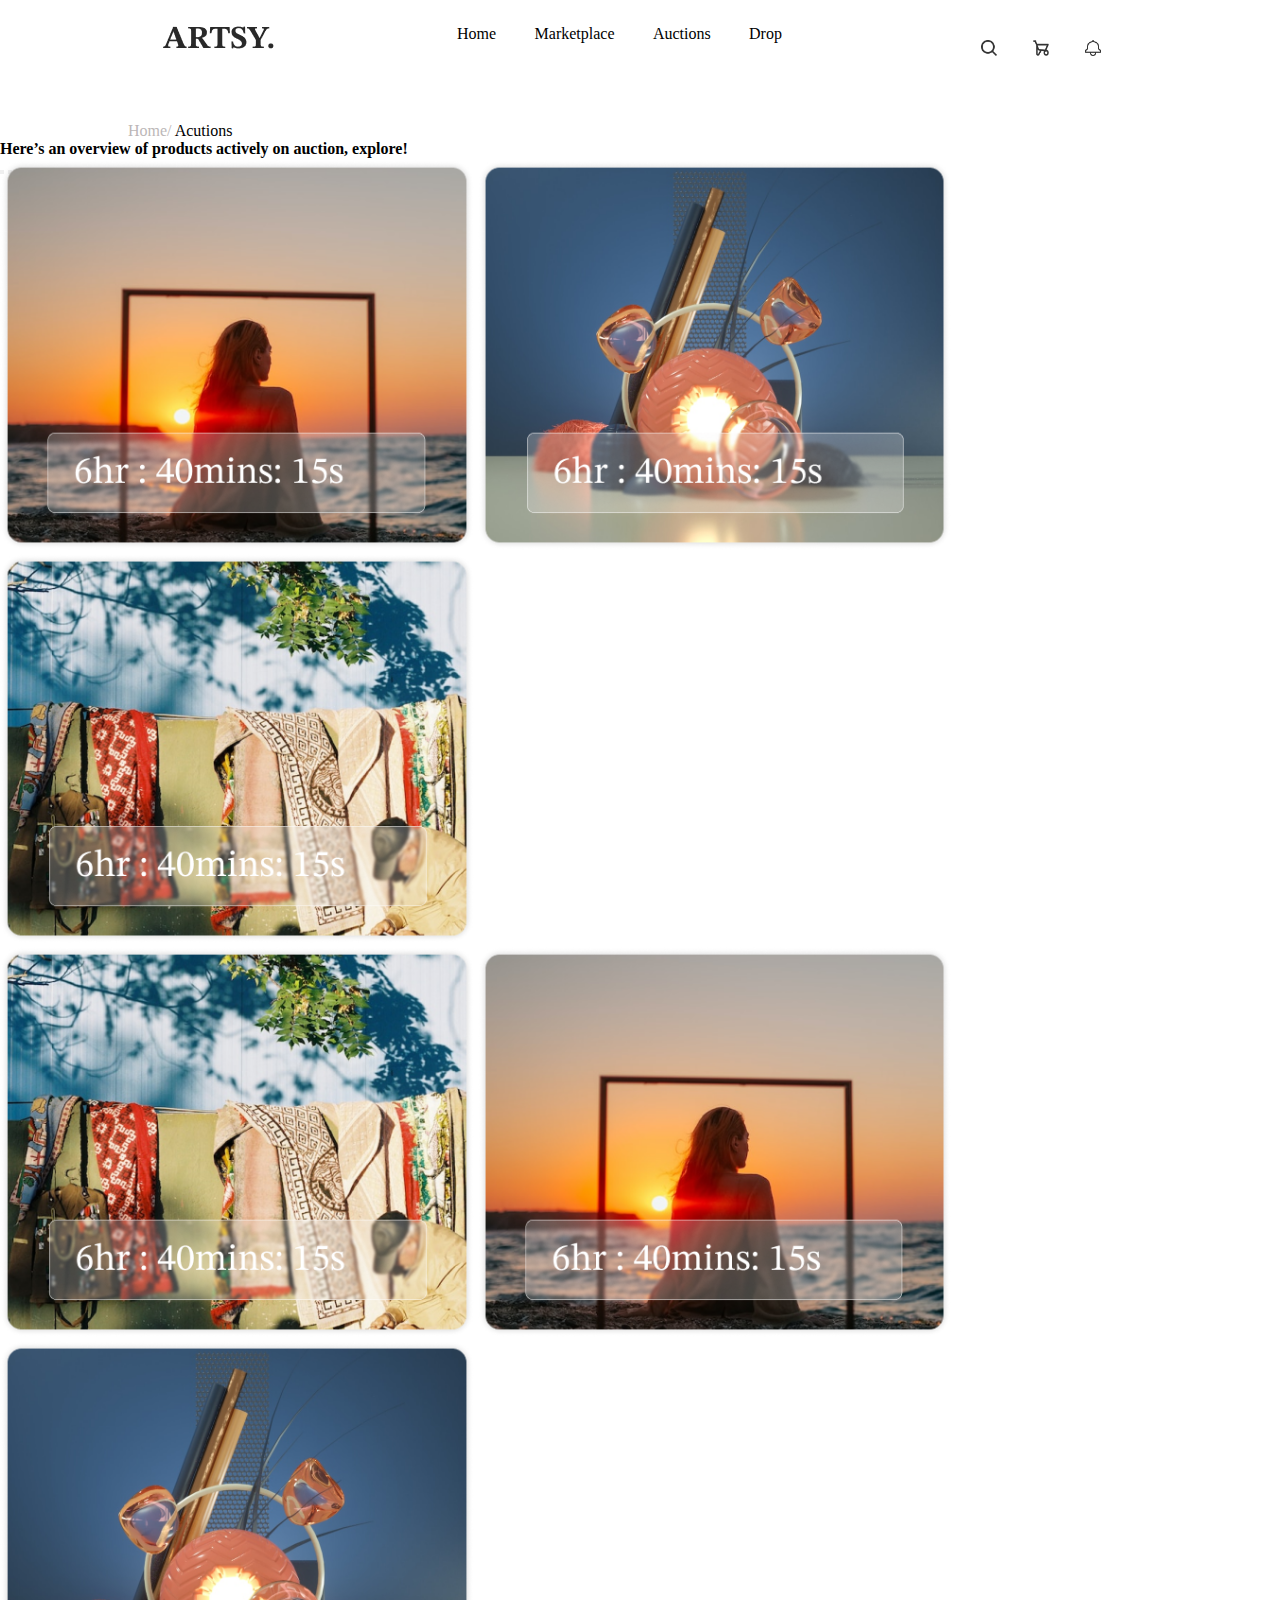
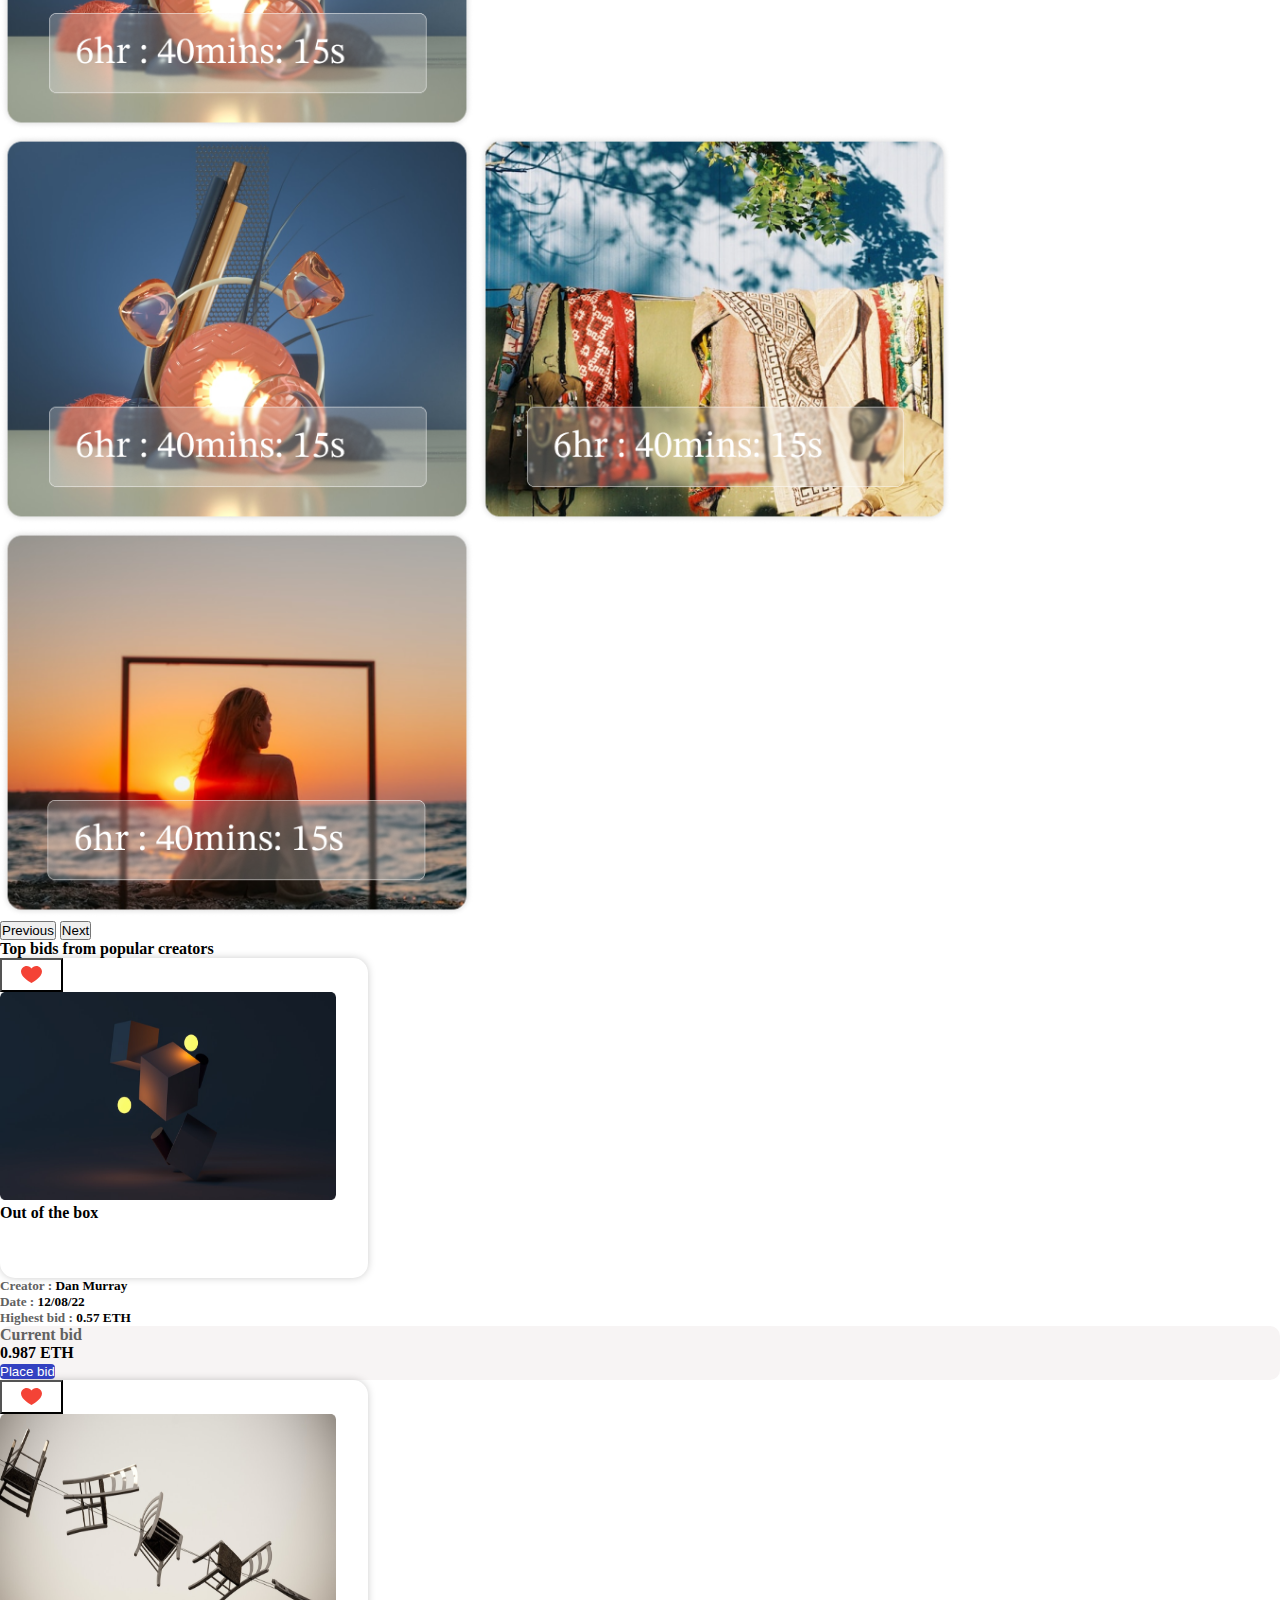
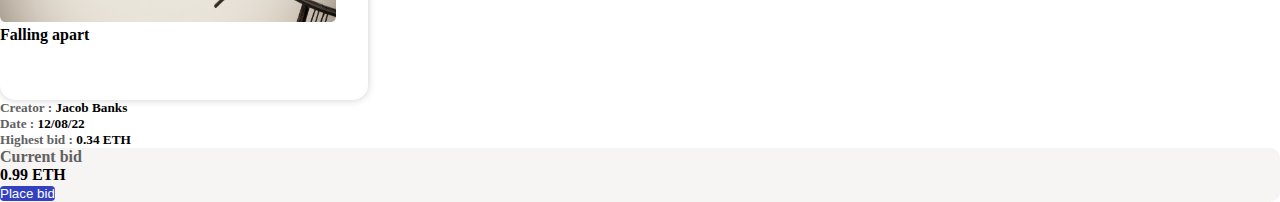
==== Acutions.html @ b5e0a6f0 "first commit" ====
<!DOCTYPE html>
<html lang="en">
  <head>
    <meta charset="UTF-8" />
    <meta http-equiv="X-UA-Compatible" content="IE=edge" />
    <meta name="viewport" content="width=device-width, initial-scale=1.0" />
    <title>Document</title>
    <link rel="stylesheet" href="style/style.css" />
    <link
      href="https://fonts.cdnfonts.com/css/clash-display"
      rel="stylesheet"
    />
    <link
      href="https://cdn.jsdelivr.net/npm/bootstrap@5.0.2/dist/css/bootstrap.min.css"
      rel="stylesheet"
      integrity="sha384-EVSTQN3/azprG1Anm3QDgpJLIm9Nao0Yz1ztcQTwFspd3yD65VohhpuuCOmLASjC"
      crossorigin="anonymous"
    />
    <link rel="stylesheet" href="font-awesome-4.7.0/css/font-awesome.min.css" />
  </head>
  <body>
    <!--Navigation section begin-->
    <nav class="nav">
      <!--Logo-->
      <div class="logo">
        <img src="img/logo.png" alt="" />
      </div>
      <!--Nav links-->
      <div class="nav-menu">
        <ul class="nav-menus me-auto mb-2 mb-lg-0">
          <li class="nav-item" id="underline">
            <a class="nav-link" href="index.html">Home</a>
            <div class="bottom"></div>
          </li>
          <li class="nav-item">
            <a class="nav-link" id="home" href="Marketplace.html"
              >Marketplace</a
            >
            <div class="bottom"></div>
          </li>
          <li class="nav-item">
            <a class="nav-link" href="Acutions.html">Auctions</a>
            <div class="bottom"></div>
          </li>
          <li class="nav-item">
            <a class="nav-link" href="Drop.html">Drop</a>
            <div class="bottom"></div>
          </li>
        </ul>
      </div>
      <!--Nav icon-->
      <div class="nav-icon">
        <a href="#"><img src="img/search.png" alt="" class="icon-img" /></a>
        <a href="checkout.html"
          ><img src="img/cart.png" alt="" class="icon-img"
        /></a>
        <a href="Drop.html">
          <img src="img/alarm.png" alt="" class="icon-img"
        /></a>
      </div>
    </nav>
    <!--Navigation section end-->
    <main>
      <div class="edit-link-box">
        <a class="edit-link" href="index.html">Home/</a>
        <a class="edit-link" id="pro-link" href="Acutions.html">Acutions</a>
      </div>
    </main>
    <!-- acuation description begin -->
    <div class="container">
      <h4 class="my-5">
        Here’s an overview of products actively on auction, explore!
      </h4>
      <div
        id="carouselExampleDark"
        class="carousel carousel-dark slide"
        data-bs-ride="carousel"
      >
        <div class="carousel-indicators">
          <button
            type="button"
            data-bs-target="#carouselExampleDark"
            data-bs-slide-to="0"
            class="active"
            aria-current="true"
            aria-label="Slide 1"
          ></button>
          <button
            type="button"
            data-bs-target="#carouselExampleDark"
            data-bs-slide-to="1"
            aria-label="Slide 2"
          ></button>
          <button
            type="button"
            data-bs-target="#carouselExampleDark"
            data-bs-slide-to="2"
            aria-label="Slide 3"
          ></button>
        </div>
        <div class="carousel-inner">
          <div class="carousel-item active" data-bs-interval="10000">
            <div class="d-flex">
              <img
                src="img/Component 8.png"
                class="d-block auctions-img"
                alt="..."
              />
              <img
                src="img/Component 9.png"
                class="d-block auctions-img"
                alt="..."
              />
              <img
                src="img/components.png"
                class="d-block auctions-img"
                alt="..."
              />
            </div>
          </div>
          <div class="carousel-item" data-bs-interval="2000">
            <div class="d-flex">
              <img
                src="img/components.png"
                class="d-block auctions-img"
                alt="..."
              />
              <img
                src="img/Component 8.png"
                class="d-block auctions-img"
                alt="..."
              />
              <img
                src="img/Component 9.png"
                class="d-block auctions-img"
                alt="..."
              />
            </div>
          </div>
          <div class="carousel-item">
            <div class="d-flex">
              <img
                src="img/Component 9.png"
                class="d-block auctions-img"
                alt="..."
              />
              <img
                src="img/components.png"
                class="d-block auctions-img"
                alt="..."
              />
              <img
                src="img/Component 8.png"
                class="d-block auctions-img"
                alt="..."
              />
            </div>
          </div>
        </div>
        <button
          class="carousel-control-prev"
          type="button"
          data-bs-target="#carouselExampleDark"
          data-bs-slide="prev"
        >
          <span class="visually-hidden">Previous</span>
        </button>
        <button
          class="carousel-control-next"
          type="button"
          data-bs-target="#carouselExampleDark"
          data-bs-slide="next"
        >
          <span class="visually-hidden">Next</span>
        </button>
      </div>
      <h4 class="mt-5 ms-5">Top bids from popular creators</h4>
      <div class="d-flex m-auto justify-content-around">
        <!-- card section -->
        <div class="">
          <div
            class="card mt-4 mb-3"
            style="
              max-width: 23rem;
              height: 20rem;
              box-shadow: 0px 0px 9px -1px rgba(0, 0, 0, 0.25);
              border-radius: 15px;
              border-radius: 15px;
            "
          >
            <div class="card-header bg-transparent">
              <button
                class="heart-btn border border-dark ms-1 rounded-circle float-end p-1"
              >
                <img src="img/Vector (1).svg" alt="" style="width: 65%" />
              </button>
            </div>
            <div class="card-body p-0">
              <img
                src="img/auction-img.png"
                class=""
                alt=""
                style="max-width: 21rem; height: 13rem"
              />
            </div>
            <div class="bg-transparent">
              <h4 class="text-center">Out of the box</h4>
            </div>
          </div>
          <div class="my-5">
            <h5><span class="detail-span pe-2">Creator : </span> Dan Murray</h5>
            <h5 class="my-4">
              <span class="detail-span pe-4">Date : </span> 12/08/22
            </h5>
            <h5 class="my-4">
              <span class="detail-span pe-0">Highest bid :</span> 0.57 ETH
            </h5>
            <div
              class="d-flex mt-4 mb-5 p-3"
              style="background: #f7f4f4; border-radius: 10px"
            >
              <div class="me-3">
                <h4><span class="detail-span">Current bid</span></h4>
                <h4>0.987 ETH</h4>
              </div>
              <div class="mt-3">
                <button
                  class="py-2 px-5"
                  style="
                    background: #3341c1;
                    border-radius: 4px;
                    border: none;
                    color: #fff;
                  "
                >
                  Place bid
                </button>
              </div>
            </div>
          </div>
        </div>

        <!-- card section2 -->
        <div class="">
          <div
            class="card mt-4 mb-3"
            style="
              max-width: 23rem;
              height: 20rem;
              box-shadow: 0px 0px 9px -1px rgba(0, 0, 0, 0.25);
              border-radius: 15px;
              border-radius: 15px;
            "
          >
            <div class="card-header bg-transparent">
              <button
                class="heart-btn border border-dark ms-2 rounded-circle float-end p-1"
              >
                <img src="img/Vector (1).svg" alt="" style="width: 65%" />
              </button>
            </div>
            <div class="card-body p-0">
              <img
                src="img/auction-img2.png"
                class=""
                alt=""
                style="max-width: 21rem; height: 13rem"
              />
            </div>
            <div class="bg-transparent">
              <h4 class="text-center">Falling apart</h4>
            </div>
          </div>
          <div class="my-5">
            <h5><span class="detail-span pe-2">Creator : </span>Jacob Banks</h5>
            <h5 class="my-4">
              <span class="detail-span pe-4">Date : </span> 12/08/22
            </h5>
            <h5 class="my-4">
              <span class="detail-span pe-0">Highest bid :</span> 0.34 ETH
            </h5>
            <div
              class="d-flex mt-4 mb-5 p-3"
              style="background: #f7f4f4; border-radius: 10px"
            >
              <div class="me-3">
                <h4><span class="detail-span">Current bid</span></h4>
                <h4>0.99 ETH</h4>
              </div>
              <div class="mt-3">
                <button
                  class="py-2 px-5"
                  style="
                    background: #3341c1;
                    border-radius: 4px;
                    border: none;
                    color: #fff;
                  "
                >
                  Place bid
                </button>
              </div>
            </div>
          </div>
        </div>
      </div>
    </div>

    <!-- acuation description end -->

    <script
      src="https://cdn.jsdelivr.net/npm/bootstrap@5.0.2/dist/js/bootstrap.bundle.min.js"
      integrity="sha384-MrcW6ZMFYlzcLA8Nl+NtUVF0sA7MsXsP1UyJoMp4YLEuNSfAP+JcXn/tWtIaxVXM"
      crossorigin="anonymous"
    ></script>
  </body>
</html>
---- style/style.css ----
* {
  box-sizing: border-box;
  margin: 0;
  padding: 0;
}
/* Navigation section begin */
.nav {
  display: flex;
  justify-content: space-evenly;
  padding: 1rem 0;
  margin: 0.6rem 0;
}
li {
  list-style-type: none;
}
a {
  text-decoration: none !important;
}
.nav-menu ul {
  display: flex;
  cursor: pointer;
}
/* .nav-link.active {
  text-decoration: underline;
  color: red !important;
  background-color: #000000;
  border-bottom: 2px #4693ed;
} */

/* .nav-menus #underline ul li a:hover,
.nav-menu #underline .nav-menus ul li a:active {
  color: blue !important;
} */
/* .nav-menus li a:active::after,
.nav-menus li a:hover::after {
  content: "";
  border-bottom: 2px solid;
  color: red;
  width: 30%;
  background-color: rebeccapurple;
} */
.nav-link {
  padding: 0.4rem 1.2rem;
}
/* .nav-link:focus {
  font-weight: bolder;
  border-bottom: 1px solid #fff;
} */
.nav-link {
  color: #000000 !important;
}
.icon-img {
  margin: 0.9rem 0;
  padding: 0 1rem;
  width: 3rem;
  height: 1rem;
}
.active-link {
  border-bottom: 2px solid;
}
ul li .bottom {
  border-bottom: 2px solid;
  display: none;
}
/* Main container begin*/
.main-containers {
  font-family: "Clash Display", sans-serif;
}
.container-text {
  font-size: 5rem;
  font-weight: 600;
  margin: 3rem 0 5rem;
}
.paragraph-text {
  font-size: 1.7rem;
}
.container-img {
  width: 20.1rem;
  margin: 3rem 0;
  width: 100%;
}
.slider-img1 {
  width: 20%;
  margin: auto 0.5rem auto 0;
}
.slider-img2 {
  height: 75%;
  margin: auto 0.5rem auto 0;
  width: 25%;
}
.slider-img3 {
  height: 80%;
  margin: auto 0.5rem auto 0;
  position: relative;
  top: -30px;
  width: 30%;
}
.slider-img4 {
  width: 20%;
  margin: auto 0.5rem auto 0;
}
/* 2nd container begin*/
.featured-box {
  margin: 2rem 3rem;
}
.header-products {
  padding: 10px 0;
}
.featured-products {
  margin: 2rem 0;
}
.featured-img {
  width: 100%;
  /* margin: 0; */
}
/*hover effet;*/
.cards .img-top {
  display: none;
  position: absolute;
  top: 0;
  left: 0;
  z-index: 99;
}
.cards:hover .img-top {
  display: inline;
}
.product-text {
  margin: 0 0 0 2rem;
}
.products-p {
  font-size: 24px;
  font-weight: 300;
}
.img_box {
  position: relative;
  left: 0;
  right: 0;
  width: 25rem;
}
.ellipse {
  position: relative;
  right: 0;
}
.img5 {
  left: -20px;
}
.img2 {
  left: -35px;
}
.img3 {
  left: -55px;
}
.img4 {
  left: -65px;
}
.major_text {
  position: relative;
  width: 50%;
  margin: 1rem 0 0;
}
.svg {
  width: 3rem;
}
.arrow {
  border: 1px solid rgb(181, 187, 188);
  border-radius: 50%;
}
.product-text2 {
  margin: 0 2rem 0 0;
}
.box4 {
  margin-bottom: 10rem;
}
.exhibition-container {
  background: linear-gradient(
    99.99deg,
    #4693ed -26.21%,
    #79c2d2 22.16%,
    rgba(192, 86, 9, 0.49) 111.62%
  );
  color: #fff;
  justify-content: center;
  display: flex;
  flex-direction: column;
  padding: 50px;
  position: relative;
}
.exhibition-header {
  padding: 0 3.5rem;
}
.exhibition-img {
  margin: 0 auto;
  width: 90%;
  position: relative;
}
.bigArrow {
  width: 42rem;
  padding: 0 4rem 1.7rem;
}
.text-item {
  position: absolute;
  top: 23rem;
  left: 1rem;
  width: 95%;
  display: flex;
  justify-content: center;
}
.symbol {
  margin: 0 1rem 0 0;
}
.dot {
  position: relative;
  left: 25px;
}
.number {
  padding: 2rem 0 0;
}
.details {
  display: flex;
  justify-content: space-evenly;
}
.reminder {
  margin-left: 5rem;
  padding: 1.5rem 0 0;
  display: flex;
}
.link {
  margin: 0.2rem 0 0;
}
.set_reminder {
  margin: 0rem 1rem 1rem;
  padding: 0.2rem 1rem 0;
  border: 1px solid;
  border-radius: 10px;
}
.progress-section {
  margin: 1rem 4rem 0;
  display: flex;
  justify-content: space-between;
}
.next-bar {
  width: 1rem;
}
.previous {
  padding: 0.7rem 1rem;
  border: 0px solid;
  border-radius: 50%;
  background: rgba(255, 255, 255, 0.2);
  box-shadow: 7.77035px 7.77035px 11.6555px rgba(0, 0, 0, 0.15);
  backdrop-filter: blur(7.77035px);
  margin: 0.4rem;
}
/* Explore-section */
.Explore-section {
  padding: 5rem 0;
}
.Explore-arrow {
  width: 10rem;
}
.Explore-box {
  justify-content: space-between;
  padding: 0.4rem 6rem;
}
.explore-header {
  margin: auto 0;
}
/* creators_section */
.creators_section {
  background-color: #e2e2e2;
  font-family: "Clash Display", sans-serif;
  position: relative;
  height: 33rem;
}
.creators-img {
  width: 40%;
  position: absolute;
  top: -26rem;
  left: 20rem;
  bottom: 0rem;
  opacity: 0;
}
.creators-img-box {
  position: relative;
  top: 0;
  left: 0;
}
.creators-text {
  justify-content: space-around;
  padding: 2rem 0 0;
  position: relative;
}
.circa {
  text-align: center;
  font-size: 3rem;
  position: absolute;
  left: 38rem;
  top: 16rem;
}
.date {
  text-decoration: line-through;
  font-size: 8rem;
  text-align: end;
  position: absolute;
  left: 32rem;
  font-weight: bolder;
}
.paragraph-box {
  display: flex;
  justify-content: center;
  margin: auto;
  width: 50%;
  font-weight: 100;
  line-height: 1.5rem;
  letter-spacing: 1px;
}
.list-text {
  line-height: 2rem;
  font-weight: 500;
  letter-spacing: 1px;
}
/* animate img */
.creators-img-box img {
  position: absolute;
  animation-name: slide-in;
  animation-duration: 3s;
  animation-delay: 5s;
  animation-fill-mode: forwards;
  animation-timing-function: ease;
  animation-iteration-count: infinite;
}
.creators-img-box img:nth-child(1) {
  animation-name: slide-in-1;
  animation-duration: 1s;
  animation-delay: 5s;
}

.creators-img-box img:nth-child(2) {
  animation-name: slide-in-2;
  animation-duration: 1s;
  animation-delay: 7s;
}

.creators-img-box img:nth-child(3) {
  animation-name: slide-in-3;
  animation-duration: 1s;
  animation-delay: 9s;
}

@keyframes slide-in-1 {
  0% {
    transform: translateX(-100%);
    opacity: 1;
  }
  50% {
    transform: translateX(0%);
    opacity: 1;
  }
  100% {
    transform: translateX(0%);
    opacity: 1;
  }
}
@keyframes slide-in-2 {
  0% {
    transform: translateY(-100%);
    opacity: 0;
  }
  50% {
    transform: translateY(0%);
    opacity: 1;
  }
  100% {
    transform: translateY(0%);
    opacity: 1;
  }
}

@keyframes slide-in-3 {
  0% {
    transform: translateX(100%);
    opacity: 0;
  }
  50% {
    transform: translateX(0%);
    opacity: 1;
  }
  100% {
    transform: translateX(0%);
    opacity: 1;
  }
}
/* newletter-box */
.newletter-section {
  background-color: #fff;
  margin-top: 7rem;
}
.newletter-box {
  border: 1px solid;
  margin: 4rem 3rem;
  text-align: center;
  padding: 2rem 0;
}
.header-newletter {
  padding: 1rem 0;
  font-weight: 400;
}
.header-newletter4 {
  font-weight: 400;
}
.input-email {
  padding: 0.5rem 5rem;
}
.sub-btn {
  padding: 0.5rem 1rem;
  background-color: #000000;
  color: #fff;
}
/* footer */
.footer {
  justify-content: space-evenly;
  margin: 0 0 3rem;
}
.logo-img {
  margin: auto 0;
}
.link-item {
  text-decoration: none;
  color: #000000;
}
.link-item:hover {
  color: #000000;
}
.list-link {
  padding: 0.7rem 0 0;
}
.footer-reserved {
  text-align: center;
  color: #333333;
  opacity: 0.5;
  padding: 1rem 0;
}
@media screen and (max-width: 1200px) {
  .text-item {
    position: absolute;
    top: 18rem;
    left: 3rem;
    width: 95%;
    display: flex;
    justify-content: center;
    font-size: 0.8rem;
  }
}
@media screen and (max-width: 1030px) {
  .arrow {
    height: 4rem;
  }
  .img_box {
    width: 37rem;
  }
  .text-item {
    font-size: 0.8;
  }
}
@media screen and (max-width: 964px) {
  .container-text {
    font-size: 3.5rem;
    margin: 3rem 0 5rem;
  }
  .paragraph-text {
    font-size: 1.5rem;
  }
  .product-text {
    width: 50%;
  }
  .products-p {
    font-size: 18px;
  }
  .ellipse {
    width: 17%;
  }
  .major_text {
    left: -50px;
    width: 68%;
    margin: 0;
  }
  .date {
    left: 25rem;
    top: 20rem;
  }
  .creators-img {
    width: 65%;
    position: relative;
    /* height: 40%; */
    /* position: absolute; */
    top: -25rem;
  }
  .product-text2 {
    width: 50%;
  }
  .text-item {
    top: 17rem;
    left: 5rem;
  }
  .arrow {
    height: 3rem;
  }
  .circa {
    left: 30rem;
    top: 19rem;
  }
  .creators-img {
    width: 40%;
    position: absolute;
    top: -22rem;
    left: 20rem;
    bottom: 0rem;
  }
  .creators-img-box {
    position: relative;
    top: 0;
    left: 0;
  }
}
@media screen and (max-width: 840px) {
  .paragraph-text {
    font-size: 1.4rem;
  }
  .products-p {
    font-size: 17px;
  }
  .major_text {
    left: -50px;
    width: 75%;
  }
  .product-text2 {
    width: 50%;
  }
  .text-item {
    top: 13rem;
    font-size: 0.5rem;
    width: 80%;
  }
  .reminder {
    margin-left: 2rem;
  }
  .set_reminder {
    margin: 0rem;
  }
}
/* MarketPlace */
.has-search .form-control {
  padding-left: 2.375rem;
}
/* .form-control {
  width: 20%;
} */
.form-group {
  margin: 0 2.5rem 0 1rem;
  width: 15%;
}
.has-search .form-control-feedback {
  position: absolute;
  z-index: 2;
  display: block;
  width: 2.375rem;
  height: 2.375rem;
  line-height: 2.375rem;
  text-align: center;
  pointer-events: none;
  color: #aaa;
}
.formInput {
  width: 80%;
  padding: 0.5rem 2rem;
  background: #f4f2f2;
  border: none;
  border-radius: 10px;
}
.dropdown {
  position: absolute !important;
  right: 2rem;
}
.input-group {
  width: 65% !important;
}
/* .main-container {
  margin: 3rem 4rem;
} */
.sortinput {
  box-shadow: 4px 4px 64px rgba(0, 0, 0, 0.1);
  border-radius: 15px !important;
  border: none !important;
}
.filter-img {
  width: 20%;
  height: 10%;
  margin: 0 1rem 1rem 0rem;
}
.product-container {
  margin: 3rem 0 0;
}
.filter-box {
  border-bottom: 3px #afb091 solid;
  width: 60%;
  margin: 0 0 0.5rem 0rem;
}
.form-check-input:checked {
  background-color: #d9d9d9 !important;
  border: none !important;
}
.dropup {
  width: 1rem;
  margin-left: 1rem;
}
.bycategory {
  padding: 1.5rem 0 1rem;
}
.form-check {
  margin-bottom: 0.5rem !important;
}
.cartProduct {
  background: #ffffff;
  box-shadow: 0px 34px 68px rgba(217, 225, 244, 0.36);
  border-radius: 15px;
  padding: 1rem;
  width: 100%;
  height: 85%;
}
.product-img {
  width: 98%;
  height: 70%;
}
.productName {
  padding: 1rem 0 0;
}
.see-btn {
  width: 15% !important;
  margin: 3rem auto;
  background-color: #fff;
  border-radius: 7px;
  padding: 5px;
  border: 1px solid;
}

/* font-family: "Clash Display", sans-serif; */
@media screen and (max-width: 768px) {
  h5 {
    font-size: 0.8rem !important;
  }
  .sortMenu p {
    margin: 1rem 0;
    font-size: 0.85rem;
  }
  .product-img {
    width: 98%;
    height: 67%;
  }
  .productName {
    font-size: 10px;
  }
}
@media screen and (max-width: 968px) {
  .cartProduct {
    padding: 1.5rem 1rem;
    /* margin: 0 0 1rem; */
    width: 100%;
    height: 95%;
  }
  .productName {
    padding: 0.4rem 0 0;
  }
}
#home:target {
  color: red;
  background-color: #4693ed;
}
/* product-detail */
.edit-link-box {
  margin: 2rem 0 0 8rem;
}
.edit-link {
  color: #bcb7b7;
}
.edit-link:hover {
  color: #000000;
}
#pro-link {
  color: #000000;
}
.product-add {
  width: 60%;
  height: 85%;
}
.symbol-img {
  width: 6%;
  height: 8%;
}
.cart-btn {
  border: none;
  padding: 1px 10px;
  background: #fff;
  font-size: 1.5rem;
}
.add-btn {
  border: none;
  background: #3341c1;
  padding: 0.6rem 2rem;
  border-radius: 2px;
  color: #fff;
  margin: 0rem 0 0rem;
}
.heart-btn {
  padding: 1px 13px;
  background: #fff;
  font-size: 1.5rem;
}
.explore-label {
  margin: 4rem 6rem 4rem 4rem;
  background: #ffffff;
  box-shadow: 4px 4px 64px rgba(0, 0, 0, 0.08);
  border-radius: 10px;
}
.label-text {
  margin: auto 0;
  padding: 0 10px;
}
.box1 {
  border: 1px solid;
  padding: 1rem;
  margin: 1rem;
}
.box3 {
  border: 1px solid;
  padding: 0rem;
  margin: 0rem;
}
.img-box {
  width: 80%;
  width: 100%;
  margin: auto;
  padding: 1rem 0;
}
.img-box3 {
  width: 60%;
  height: 80%;
  margin: 0 0 0 auto;
  display: flex;
}
.see-more {
  padding: 1rem 2rem;
  background: linear-gradient(
    94.97deg,
    #78a3ad 24.64%,
    rgba(192, 86, 9, 0.49) 118.54%
  );
  -webkit-background-clip: text;
  -webkit-text-fill-color: transparent;
  background-clip: text;
  font-size: 25px;
}
.btn-link {
  border: 1px solid rgba(192, 86, 9, 0.49);
  border-radius: 10px;
}
/* .symbol-footer {
  width: 2%;
  height: 45%;
} */
@media screen and (max-width: 778px) {
  .add-btn {
    padding: 0 10px;
  }
}
/* auctions */
.auctions-img {
  width: 37% !important;
  height: 30% !important;
}
.carousel-indicators {
  margin-bottom: -1rem !important;
}
.detail-span {
  color: rgba(97, 97, 97, 1);
}
/*live auctions */
.close {
  cursor: pointer;
  font-size: 1rem;
}
/* drop */
.drop-btn {
  background: #fff;
}
.drop-btn:hover {
  background: rgb(32, 32, 183);
  color: #fff;
}
.name-drop {
  color: rgba(0, 108, 162, 1);
}
.nav-pills .nav-link.active,
.nav-pills .show > .nav-link {
  color: #fff;
  background-color: #fff !important;
  border-bottom: 2px solid;
  padding-bottom: 5px;
}
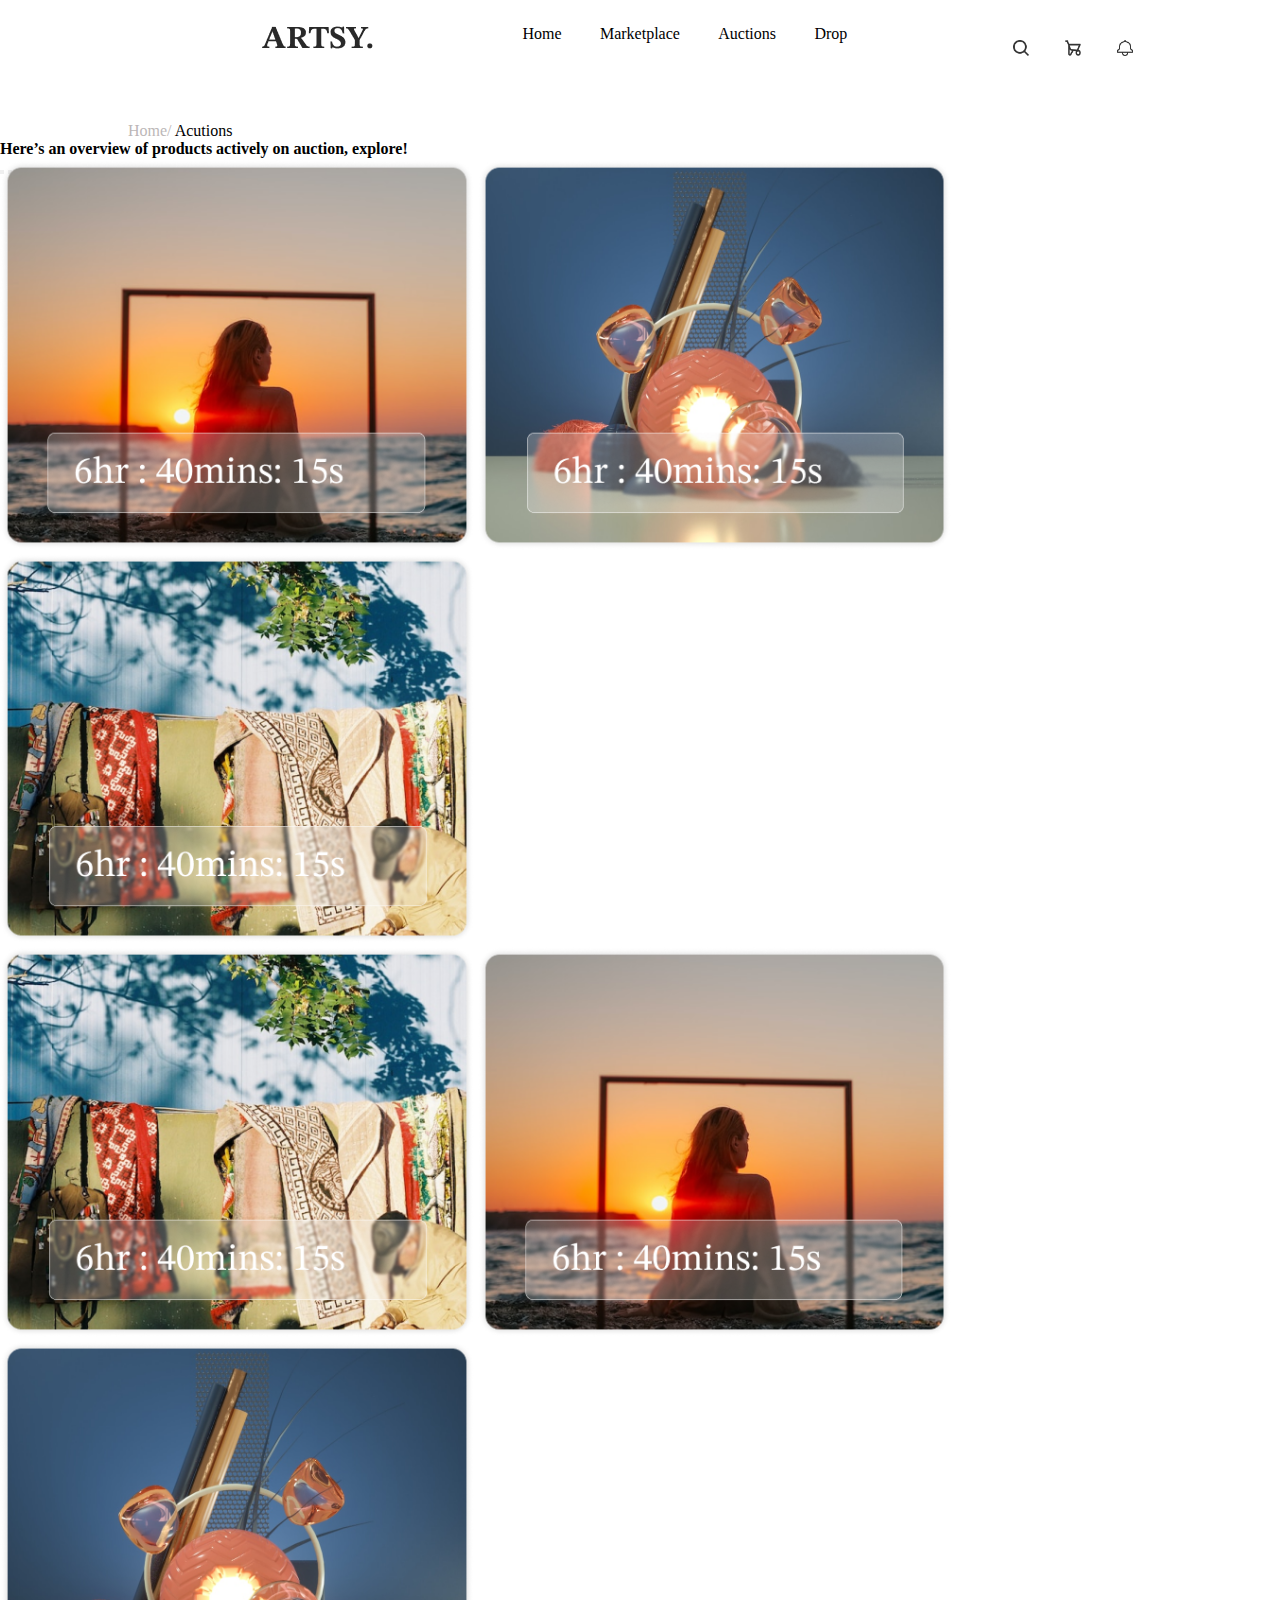
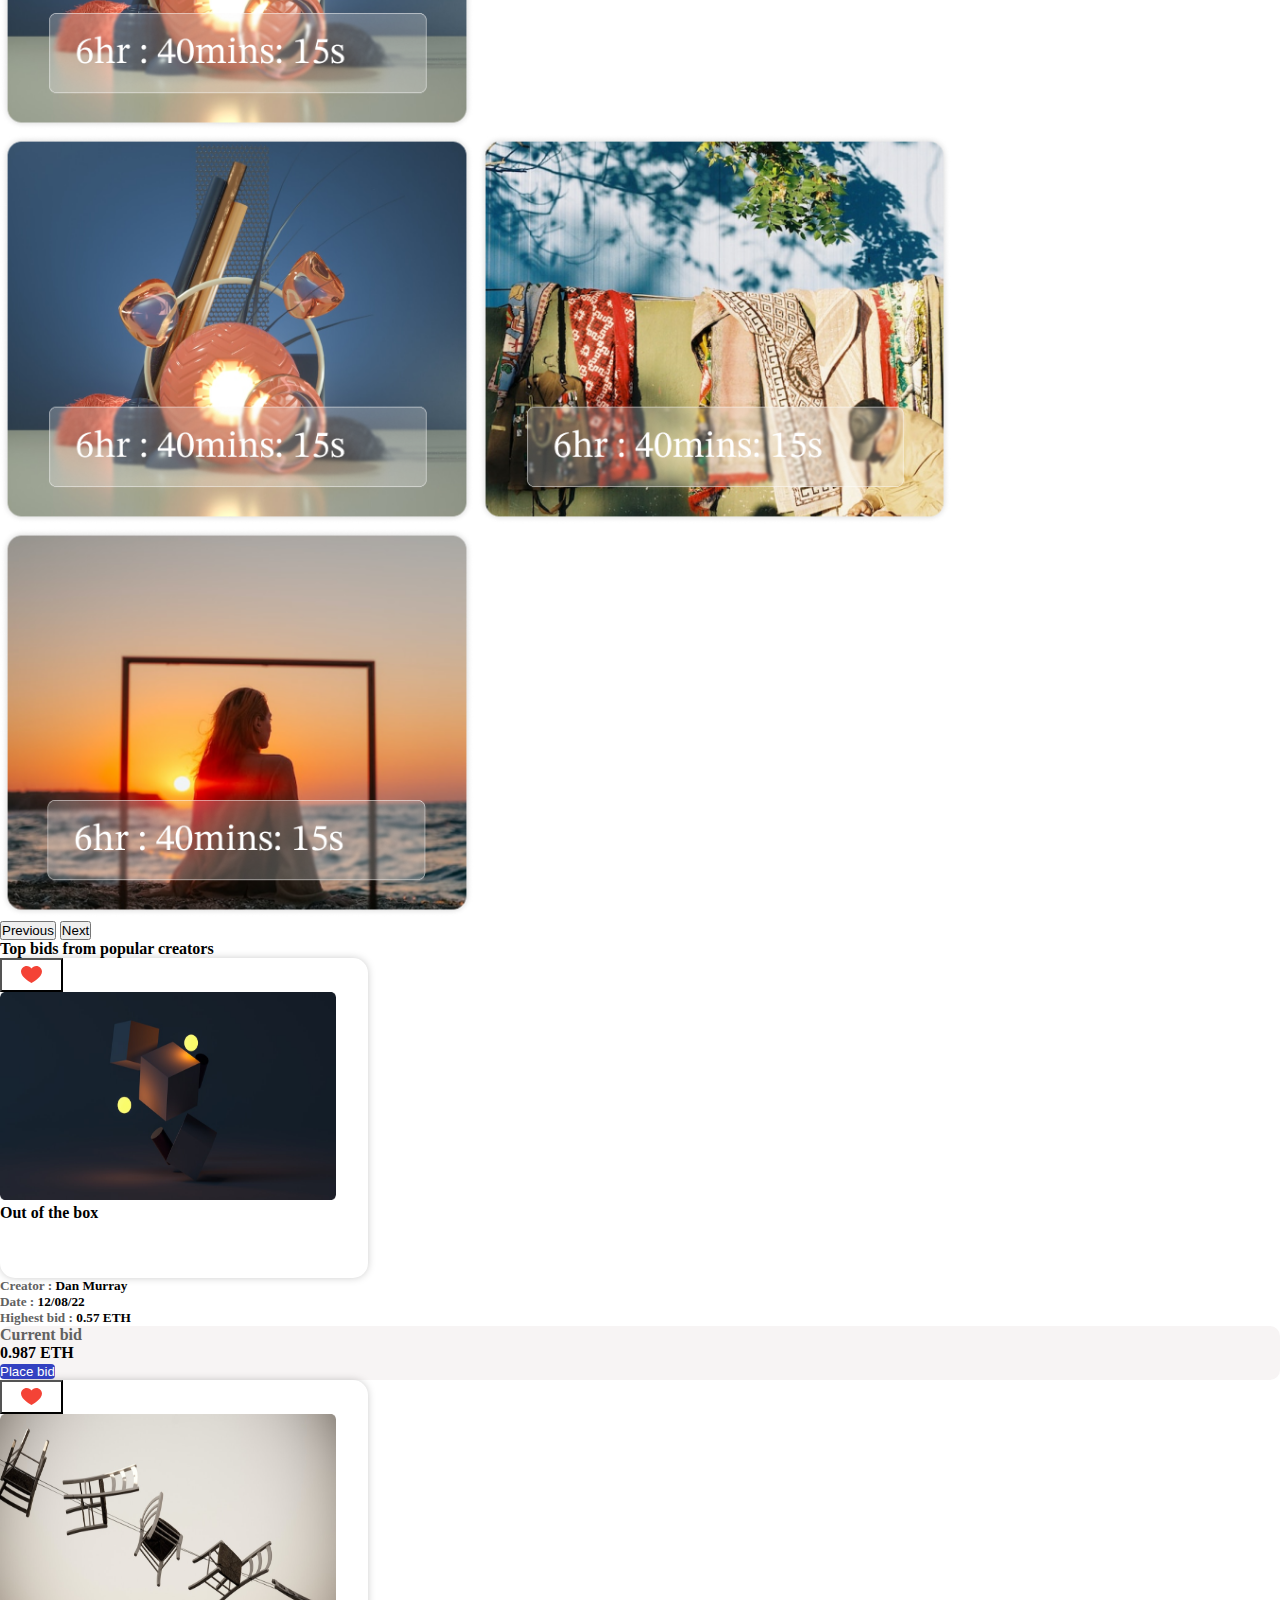
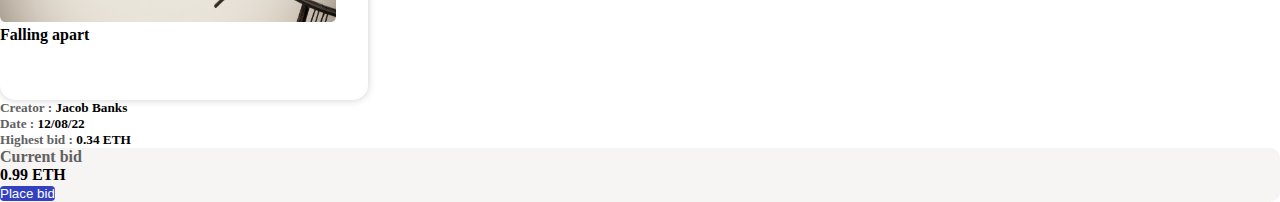
==== commit 9c0012ec: "Implement hamburger" ====
--- a/Acutions.html
+++ b/Acutions.html
@@ -21,6 +21,25 @@
   <body>
     <!--Navigation section begin-->
     <nav class="nav">
+      <div class="">
+        <button class="hamburger mb-4 border-0">
+          <svg
+            xmlns="http://www.w3.org/2000/svg"
+            fill="none"
+            viewBox="0 0 24 24"
+            stroke-width="1.5"
+            stroke="currentColor"
+            class="w-6 h-6"
+            style="width: 40px"
+          >
+            <path
+              stroke-linecap="round"
+              stroke-linejoin="round"
+              d="M3.75 6.75h16.5M3.75 12h16.5m-16.5 5.25h16.5"
+            />
+          </svg>
+        </button>
+      </div>
       <!--Logo-->
       <div class="logo">
         <img src="img/logo.png" alt="" />
@@ -28,6 +47,7 @@
       <!--Nav links-->
       <div class="nav-menu">
         <ul class="nav-menus me-auto mb-2 mb-lg-0">
+          <span class="close_links">x</span>
           <li class="nav-item" id="underline">
             <a class="nav-link" href="index.html">Home</a>
             <div class="bottom"></div>
@@ -307,7 +327,7 @@
     </div>
 
     <!-- acuation description end -->
-
+    <script src="js/script.js"></script>
     <script
       src="https://cdn.jsdelivr.net/npm/bootstrap@5.0.2/dist/js/bootstrap.bundle.min.js"
       integrity="sha384-MrcW6ZMFYlzcLA8Nl+NtUVF0sA7MsXsP1UyJoMp4YLEuNSfAP+JcXn/tWtIaxVXM"
--- a/style/style.css
+++ b/style/style.css
@@ -10,6 +10,10 @@
   padding: 1rem 0;
   margin: 0.6rem 0;
 }
+.hamburger {
+  background-color: #fff;
+  display: none;
+}
 li {
   list-style-type: none;
 }
@@ -19,6 +23,12 @@
 .nav-menu ul {
   display: flex;
   cursor: pointer;
+}
+.span2 {
+  display: block;
+}
+.close_links {
+  display: none;
 }
 /* .nav-link.active {
   text-decoration: underline;
@@ -74,10 +84,14 @@
 .paragraph-text {
   font-size: 1.7rem;
 }
+.media-img {
+  display: none;
+}
 .container-img {
   width: 20.1rem;
   margin: 3rem 0;
   width: 100%;
+  display: flex;
 }
 .slider-img1 {
   width: 20%;
@@ -108,6 +122,7 @@
 }
 .featured-products {
   margin: 2rem 0;
+  display: flex;
 }
 .featured-img {
   width: 100%;
@@ -272,12 +287,12 @@
   height: 33rem;
 }
 .creators-img {
-  width: 40%;
+  width: 35%;
   position: absolute;
-  top: -26rem;
+  top: -27rem;
   left: 20rem;
   bottom: 0rem;
-  opacity: 0;
+  /* opacity: 0; */
 }
 .creators-img-box {
   position: relative;
@@ -319,7 +334,7 @@
   letter-spacing: 1px;
 }
 /* animate img */
-.creators-img-box img {
+/* .creators-img-box img {
   position: absolute;
   animation-name: slide-in;
   animation-duration: 3s;
@@ -349,11 +364,11 @@
 @keyframes slide-in-1 {
   0% {
     transform: translateX(-100%);
-    opacity: 1;
+    opacity: 0;
   }
   50% {
     transform: translateX(0%);
-    opacity: 1;
+    opacity: 0;
   }
   100% {
     transform: translateX(0%);
@@ -367,11 +382,11 @@
   }
   50% {
     transform: translateY(0%);
-    opacity: 1;
+    opacity: 0;
   }
   100% {
     transform: translateY(0%);
-    opacity: 1;
+    opacity: 0;
   }
 }
 
@@ -382,13 +397,13 @@
   }
   50% {
     transform: translateX(0%);
-    opacity: 1;
+    opacity: 0;
   }
   100% {
     transform: translateX(0%);
-    opacity: 1;
-  }
-}
+    opacity: 0;
+  }
+} */
 /* newletter-box */
 .newletter-section {
   background-color: #fff;
@@ -476,7 +491,7 @@
     font-size: 18px;
   }
   .ellipse {
-    width: 17%;
+    width: 16%;
   }
   .major_text {
     left: -50px;
@@ -522,11 +537,15 @@
   }
 }
 @media screen and (max-width: 840px) {
+  .container-text {
+    font-size: 3rem;
+    margin: 3rem 0 5rem;
+  }
   .paragraph-text {
     font-size: 1.4rem;
   }
   .products-p {
-    font-size: 17px;
+    font-size: 15px;
   }
   .major_text {
     left: -50px;
@@ -545,6 +564,171 @@
   }
   .set_reminder {
     margin: 0rem;
+  }
+}
+@media screen and (max-width: 700px) {
+  .nav {
+    justify-content: space-around;
+  }
+  .hamburger {
+    display: block;
+    border: none;
+  }
+  .nav-menu ul {
+    display: none;
+  }
+
+  .show-menu {
+    display: flex;
+    flex-direction: column;
+    background-color: rgb(255, 255, 255);
+    position: fixed;
+    height: 100%;
+    width: 100%;
+    top: 0;
+    z-index: 9999;
+  }
+  .close_links {
+    font-size: 3rem;
+    color: #000000;
+    text-align: center;
+    cursor: pointer;
+    display: flex;
+    margin: 15px 30px;
+  }
+  .nav-item {
+    padding: 0.5rem 0;
+  }
+  .show-menu ul {
+    display: block;
+    position: fixed;
+    background: #ffffff;
+    height: 100%;
+    width: 70%;
+    z-index: 999;
+    top: 0;
+  }
+  .container-text {
+    font-size: 2.5rem;
+  }
+  .paragraph-text {
+    font-size: 1rem;
+  }
+}
+@media screen and (max-width: 500px) {
+  .container-text {
+    font-size: 2rem;
+    margin: 3rem 0 5rem;
+  }
+  .paragraph-text {
+    font-size: 0.8rem;
+  }
+  .media-img {
+    display: flex;
+  }
+  .media-img img {
+    max-width: 100%;
+    height: auto;
+  }
+  .input-email {
+    padding: 0.5rem 2rem;
+  }
+  .container-img img {
+    display: none;
+  }
+  .featured-products {
+    margin: 2rem 0;
+    flex-direction: column;
+  }
+  #orderDisplay {
+    order: 2;
+  }
+  .arrow {
+    display: none;
+  }
+  /* .featured-img {
+    display: none;
+  } */
+  .cards .img-top {
+    display: inline;
+    position: absolute;
+    top: 0;
+    left: 0;
+    z-index: 99;
+  }
+  .cards:hover .img-top {
+    display: inline;
+  }
+  .product-text {
+    margin: 2rem 0;
+  }
+  .exhibition-header {
+    display: none;
+  }
+  .bigArrow {
+    display: none;
+  }
+  #next-previous-icon {
+    display: none !important;
+  }
+  .progress {
+    display: none !important;
+  }
+  .text-item {
+    top: 4rem;
+    font-size: 0.4rem;
+    width: 70%;
+  }
+  .number {
+    width: 80%;
+  }
+  .details {
+    display: block;
+  }
+  .reminder {
+    padding: 0 1.5rem;
+  }
+  .set_reminder {
+    margin: 0 1rem;
+  }
+  .circa {
+    left: 17rem;
+    top: 17rem;
+    font-size: 1rem;
+  }
+  .date {
+    left: 5rem;
+    font-size: 6rem;
+  }
+  .paragraph-box {
+    font-size: 0.8rem;
+  }
+  .creators-img {
+    width: 65%;
+    top: -17rem;
+    left: 8rem;
+    bottom: 0rem;
+  }
+  .newletter-box {
+    border: 0;
+    margin: 2rem 2rem;
+    text-align: left;
+    padding: 0;
+  }
+  .sub-btn {
+    margin-top: 2rem;
+  }
+  .logo-img {
+    display: none;
+  }
+  .link-box {
+    display: none;
+  }
+  #link-show {
+    display: block;
+  }
+  .footer {
+    justify-content: left;
   }
 }
 /* MarketPlace */
@@ -614,9 +798,26 @@
 }
 .bycategory {
   padding: 1.5rem 0 1rem;
+  cursor: pointer;
+}
+.show-category {
+  display: none !important;
+}
+.show-category2 {
+  display: none !important;
+}
+.show-category3 {
+  display: none !important;
 }
 .form-check {
   margin-bottom: 0.5rem !important;
+  transition: all 10s ease;
+}
+.bi-chevron-down {
+  color: #3341c1;
+}
+.hidden {
+  display: none;
 }
 .cartProduct {
   background: #ffffff;
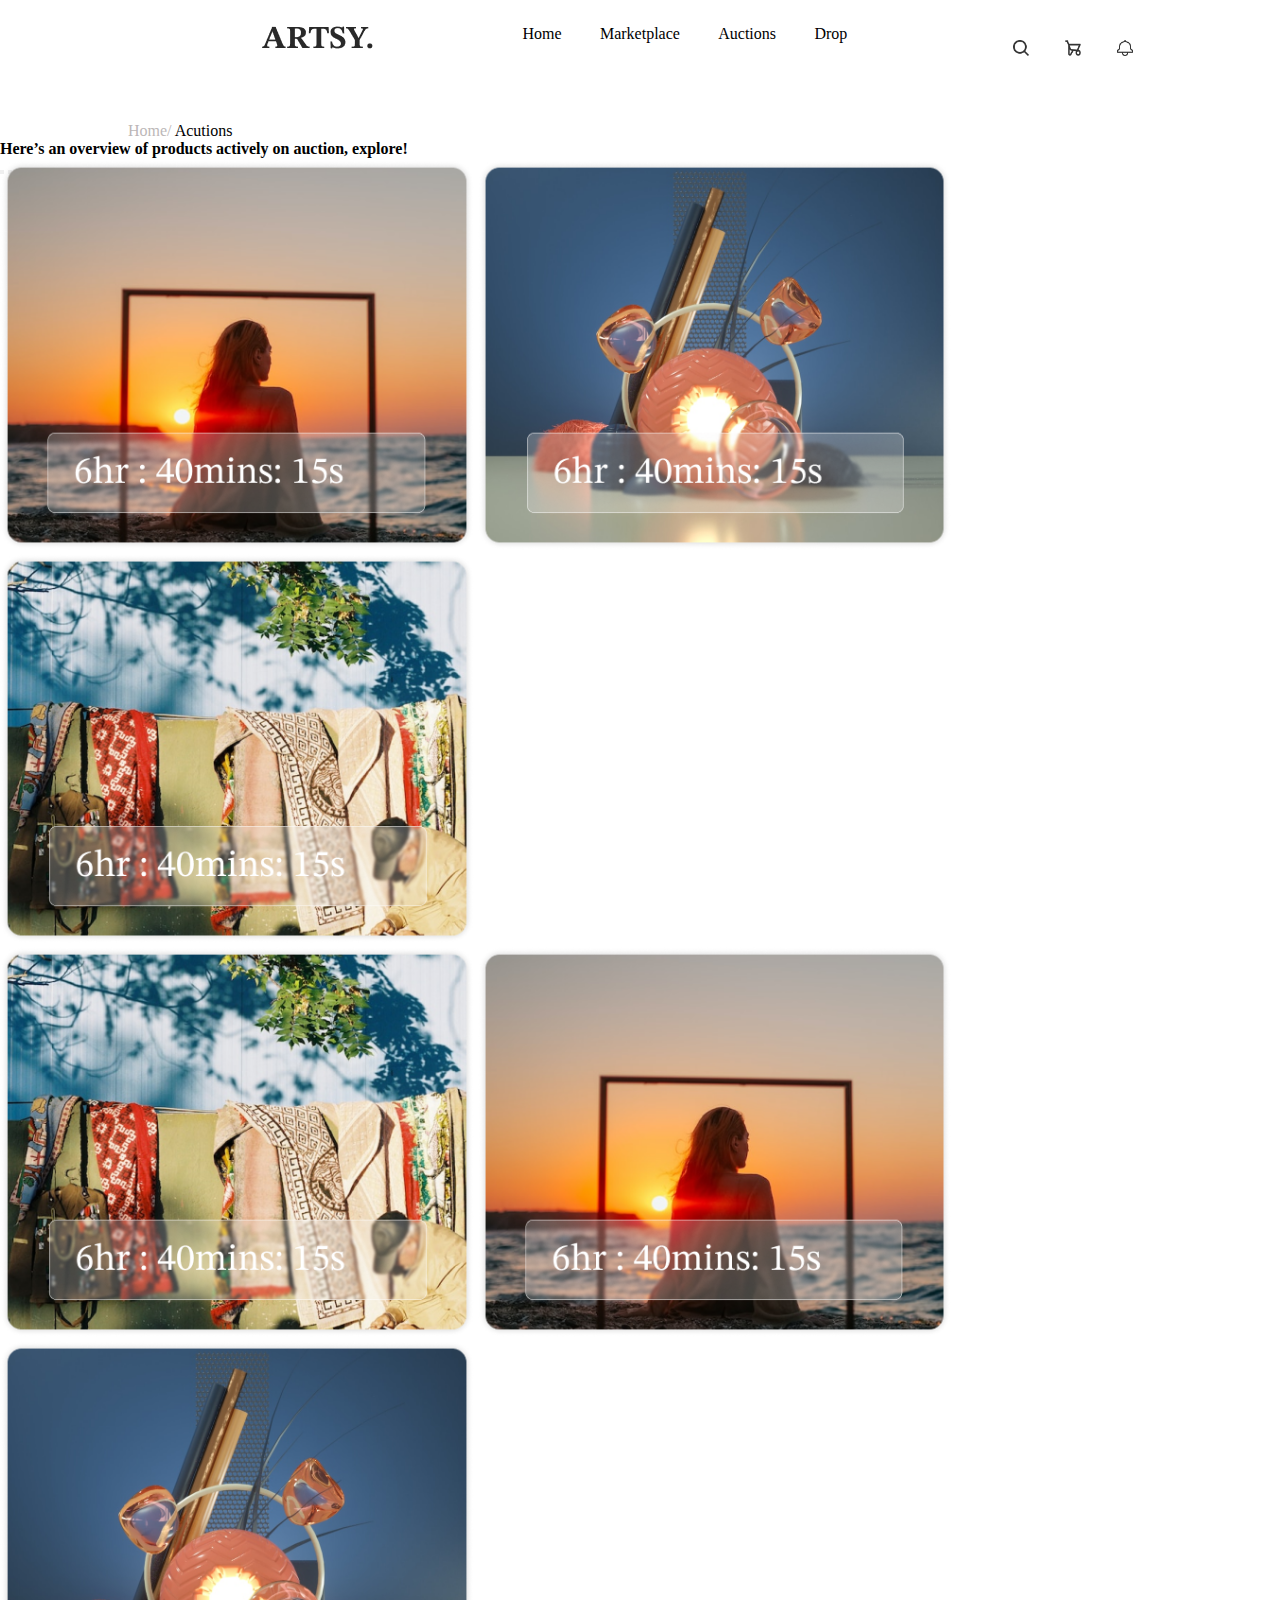
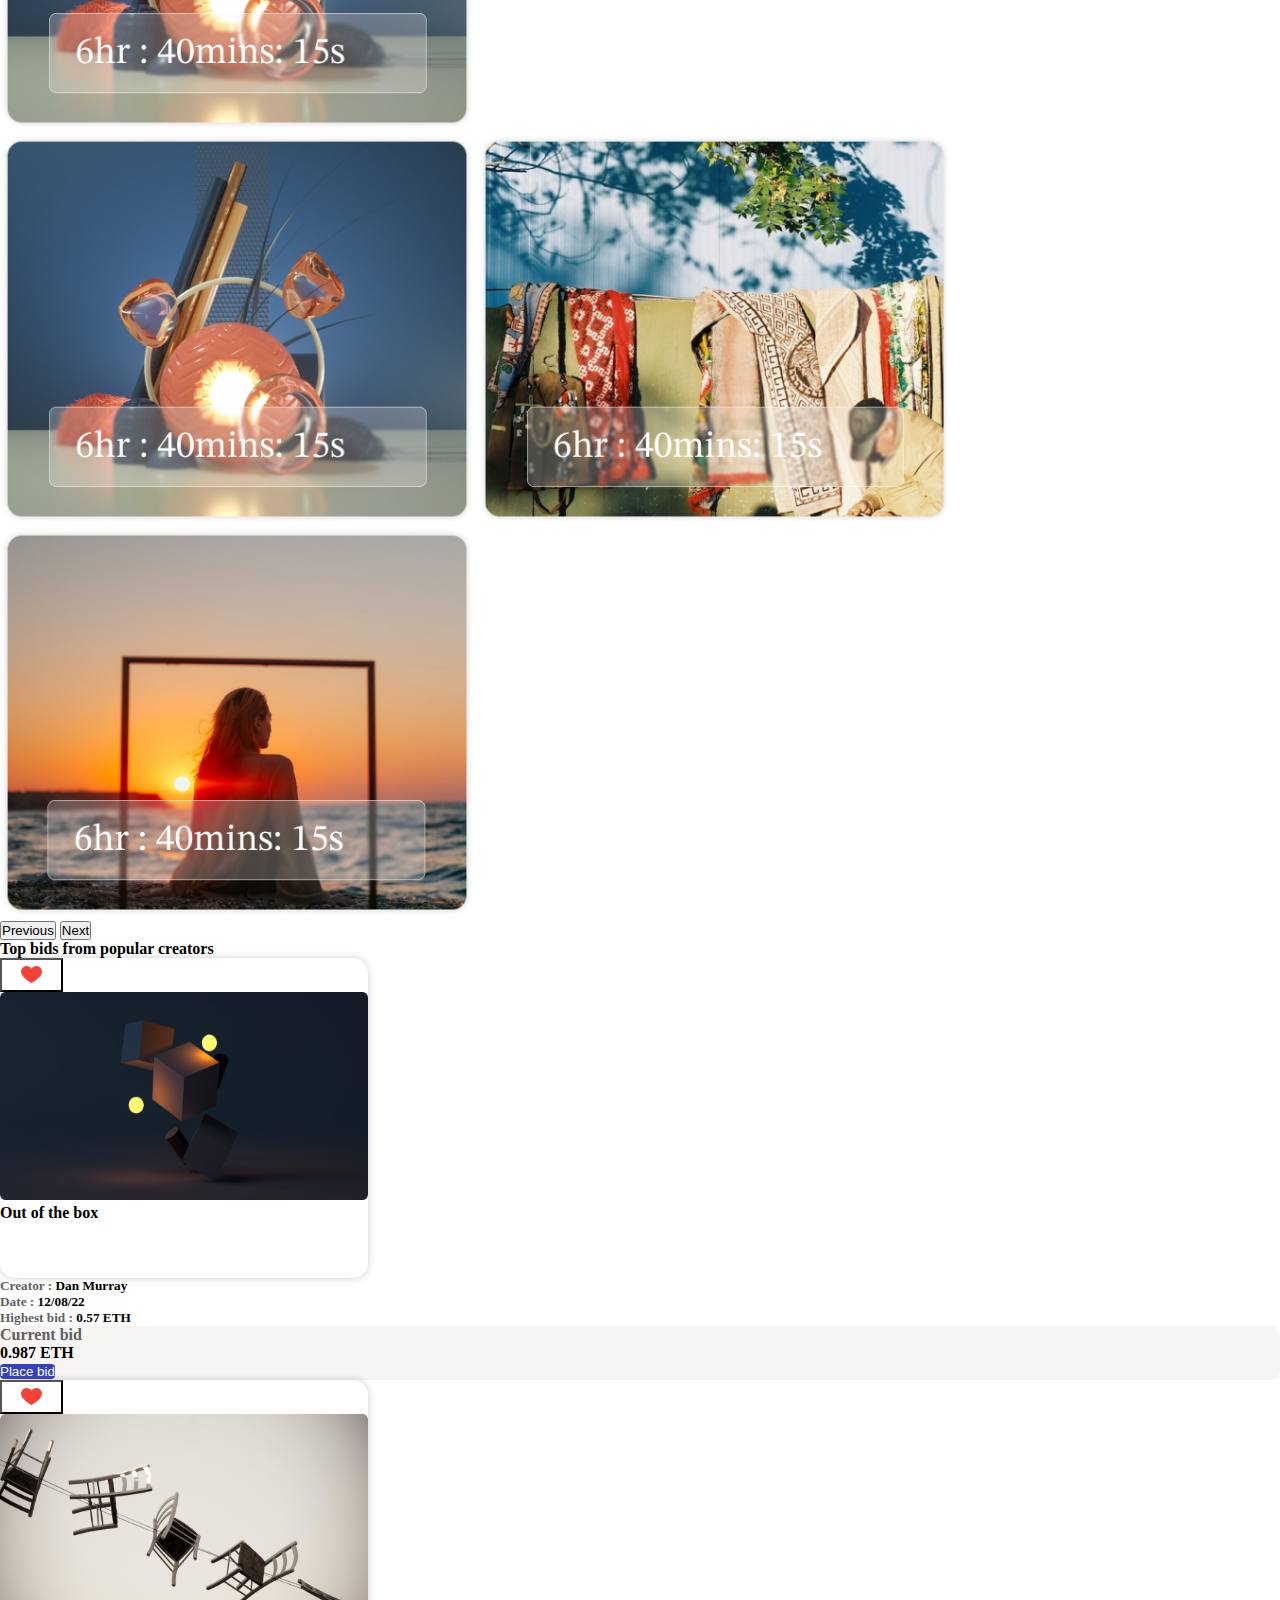
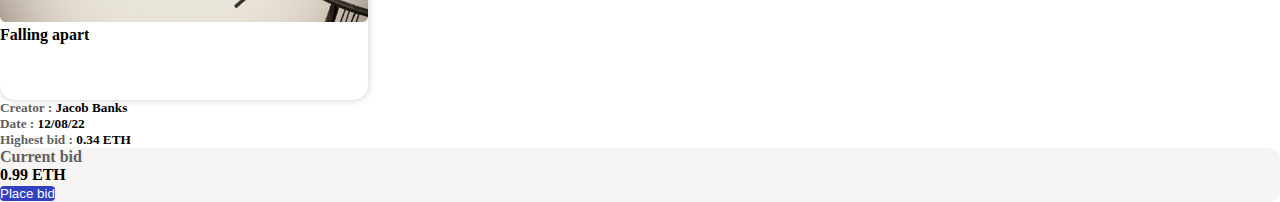
==== commit dc55e956: "Worked on responsive view" ====
--- a/Acutions.html
+++ b/Acutions.html
@@ -41,7 +41,7 @@
         </button>
       </div>
       <!--Logo-->
-      <div class="logo">
+      <div class="logo mt-1">
         <img src="img/logo.png" alt="" />
       </div>
       <!--Nav links-->
@@ -75,7 +75,7 @@
           ><img src="img/cart.png" alt="" class="icon-img"
         /></a>
         <a href="Drop.html">
-          <img src="img/alarm.png" alt="" class="icon-img"
+          <img src="img/alarm.png" alt="" id="alarm-icon" class="icon-img"
         /></a>
       </div>
     </nav>
@@ -195,9 +195,9 @@
         </button>
       </div>
       <h4 class="mt-5 ms-5">Top bids from popular creators</h4>
-      <div class="d-flex m-auto justify-content-around">
+      <div class="row d-flex m-auto">
         <!-- card section -->
-        <div class="">
+        <div class="col-sm-6 col-12 m-auto">
           <div
             class="card mt-4 mb-3"
             style="
@@ -220,7 +220,7 @@
                 src="img/auction-img.png"
                 class=""
                 alt=""
-                style="max-width: 21rem; height: 13rem"
+                style="max-width: 100%; height: 13rem"
               />
             </div>
             <div class="bg-transparent">
@@ -236,7 +236,7 @@
               <span class="detail-span pe-0">Highest bid :</span> 0.57 ETH
             </h5>
             <div
-              class="d-flex mt-4 mb-5 p-3"
+              class="col-sm-9 col-12 d-flex mt-4 mb-5 p-3"
               style="background: #f7f4f4; border-radius: 10px"
             >
               <div class="me-3">
@@ -261,7 +261,7 @@
         </div>
 
         <!-- card section2 -->
-        <div class="">
+        <div class="col-sm-6 col-12 m-auto">
           <div
             class="card mt-4 mb-3"
             style="
@@ -284,7 +284,7 @@
                 src="img/auction-img2.png"
                 class=""
                 alt=""
-                style="max-width: 21rem; height: 13rem"
+                style="max-width: 100%; height: 13rem"
               />
             </div>
             <div class="bg-transparent">
@@ -300,12 +300,14 @@
               <span class="detail-span pe-0">Highest bid :</span> 0.34 ETH
             </h5>
             <div
-              class="d-flex mt-4 mb-5 p-3"
+              class="d-flex mt-4 mb-5 p-3 col-sm-9 col-12"
               style="background: #f7f4f4; border-radius: 10px"
             >
               <div class="me-3">
-                <h4><span class="detail-span">Current bid</span></h4>
-                <h4>0.99 ETH</h4>
+                <h4 class="detils">
+                  <span class="detail-span">Current bid</span>
+                </h4>
+                <h4 class="detils">0.99 ETH</h4>
               </div>
               <div class="mt-3">
                 <button
--- a/style/style.css
+++ b/style/style.css
@@ -875,6 +875,33 @@
   color: red;
   background-color: #4693ed;
 }
+@media screen and (max-width: 500px) {
+  .form-group {
+    display: none;
+  }
+  .input-group {
+    width: 80% !important;
+    margin: auto;
+  }
+  .bycategory {
+    font-size: 1.2rem !important;
+  }
+  .productName {
+    font-size: 1.2rem;
+  }
+  .product-img {
+    width: 100%;
+    /* height: auto; */
+  }
+  .see-btn {
+    width: auto !important;
+    display: flex;
+    padding: 10px;
+  }
+  #alarm-icon {
+    display: none;
+  }
+}
 /* product-detail */
 .edit-link-box {
   margin: 2rem 0 0 8rem;
@@ -959,17 +986,31 @@
   background-clip: text;
   font-size: 25px;
 }
-.btn-link {
+
+.btn-links {
   border: 1px solid rgba(192, 86, 9, 0.49);
   border-radius: 10px;
 }
-/* .symbol-footer {
-  width: 2%;
-  height: 45%;
-} */
+
 @media screen and (max-width: 778px) {
   .add-btn {
     padding: 0 10px;
+  }
+}
+
+@media screen and (max-width: 500px) {
+  .edit-link-box {
+    margin: 2rem 0 0 1rem;
+  }
+  .product-add {
+    width: 100%;
+    height: auto;
+  }
+  .label-text {
+    font-size: 0.6rem;
+  }
+  .img-slide {
+    display: none;
   }
 }
 /* auctions */
@@ -982,6 +1023,12 @@
 }
 .detail-span {
   color: rgba(97, 97, 97, 1);
+}
+
+@media screen and (max-width: 500px) {
+  .detils {
+    font-size: 0.8rem !important;
+  }
 }
 /*live auctions */
 .close {
